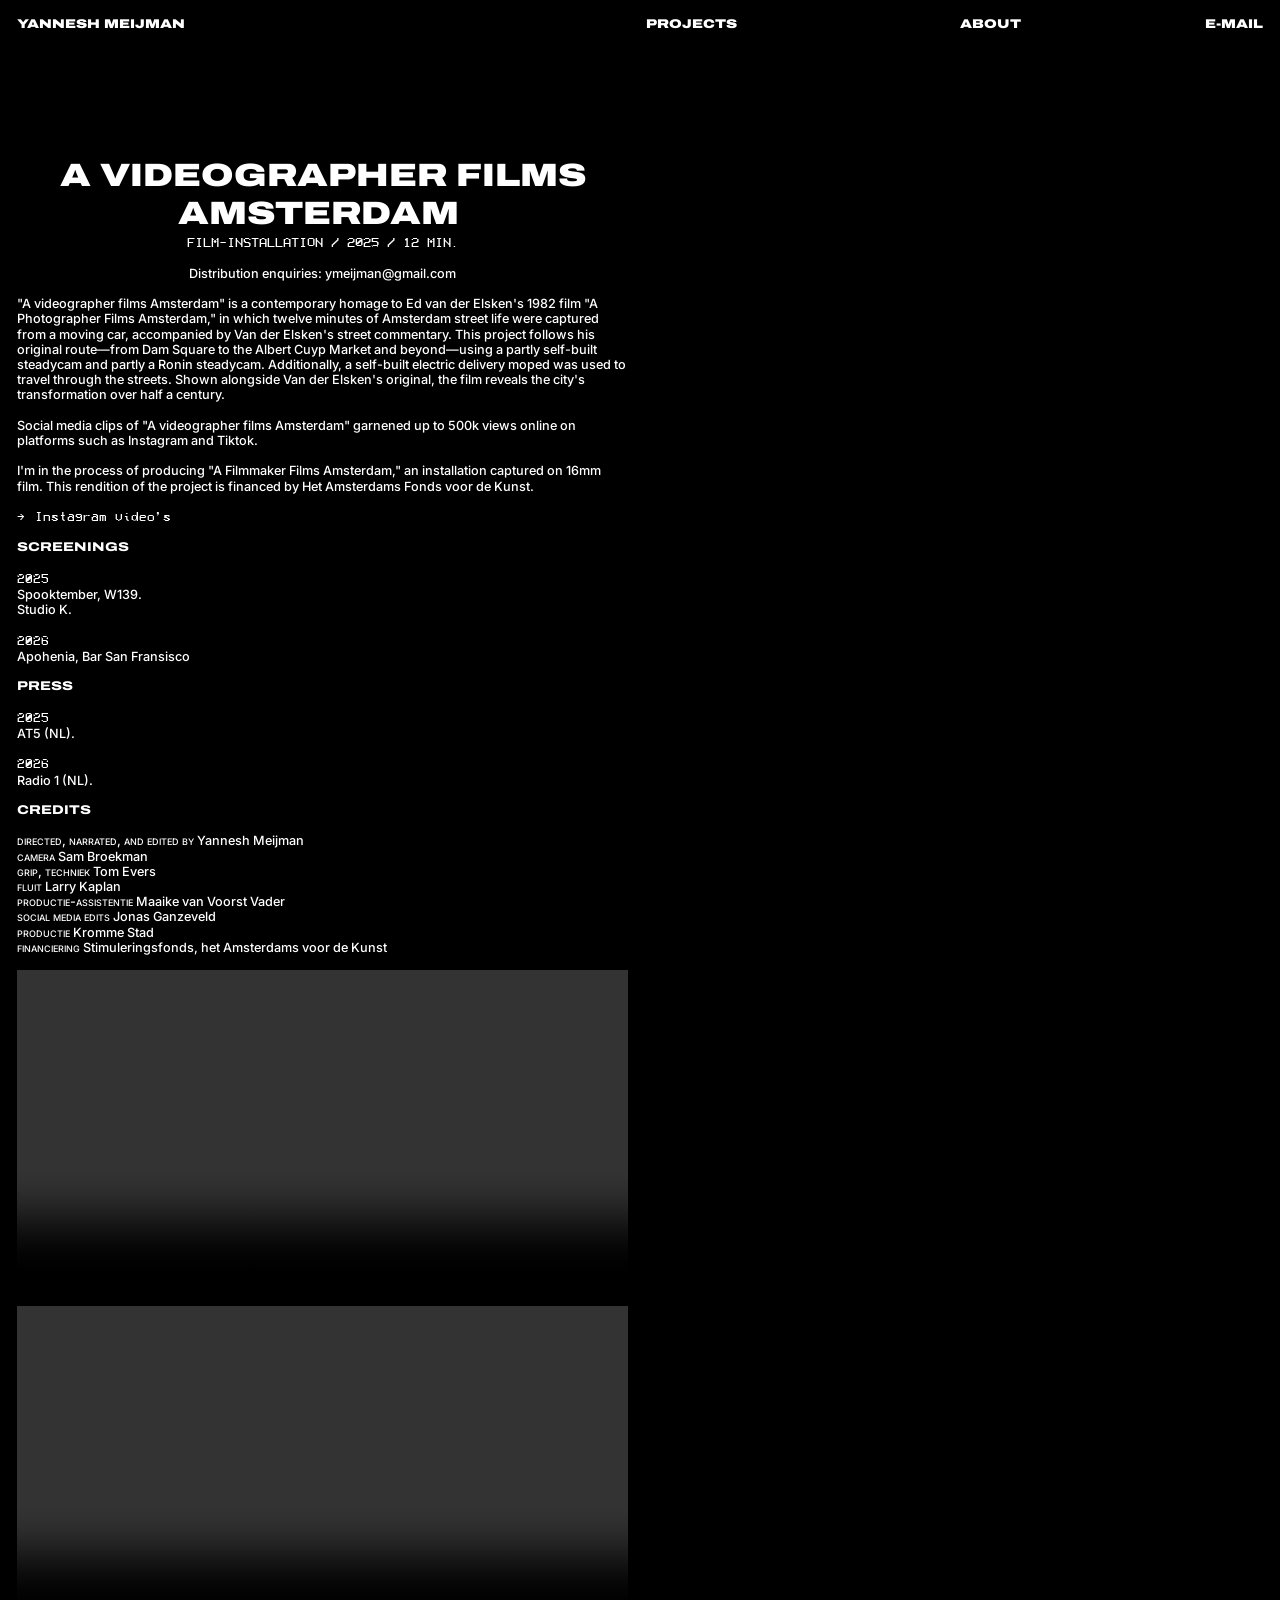
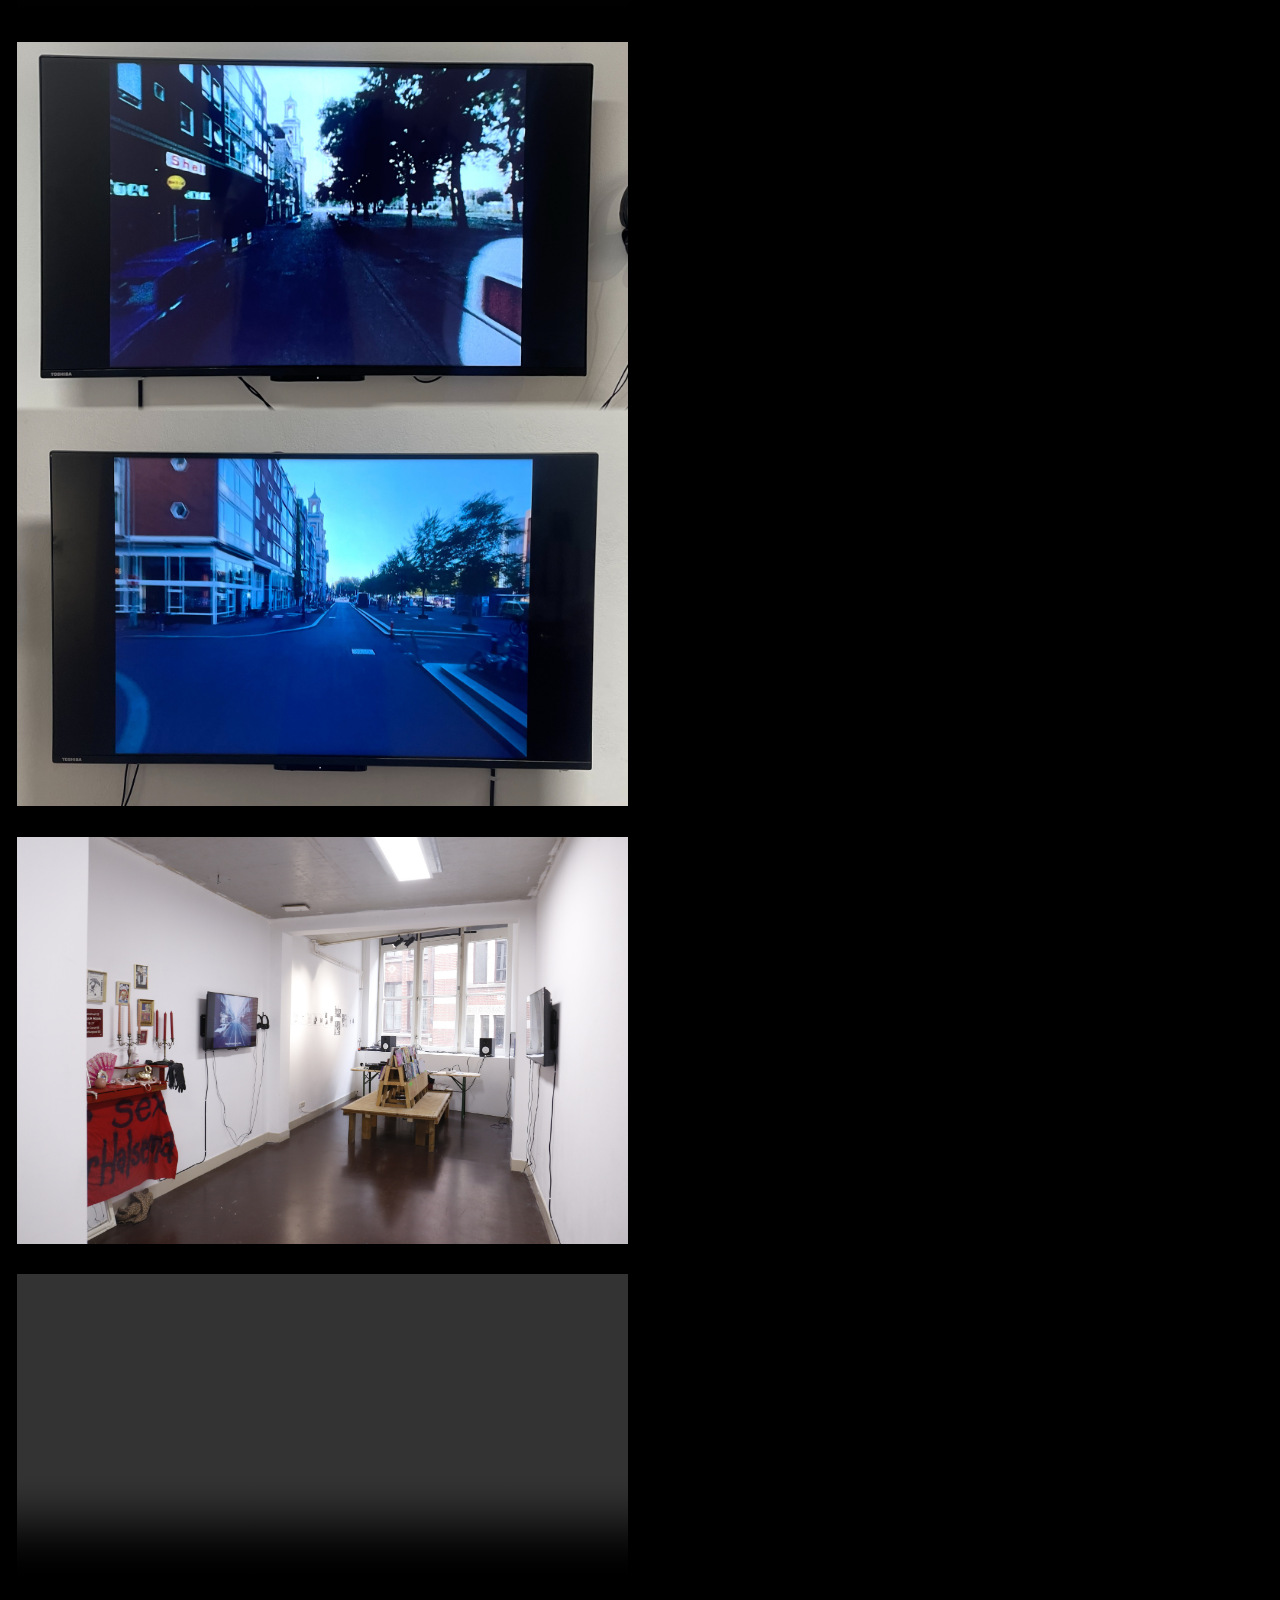
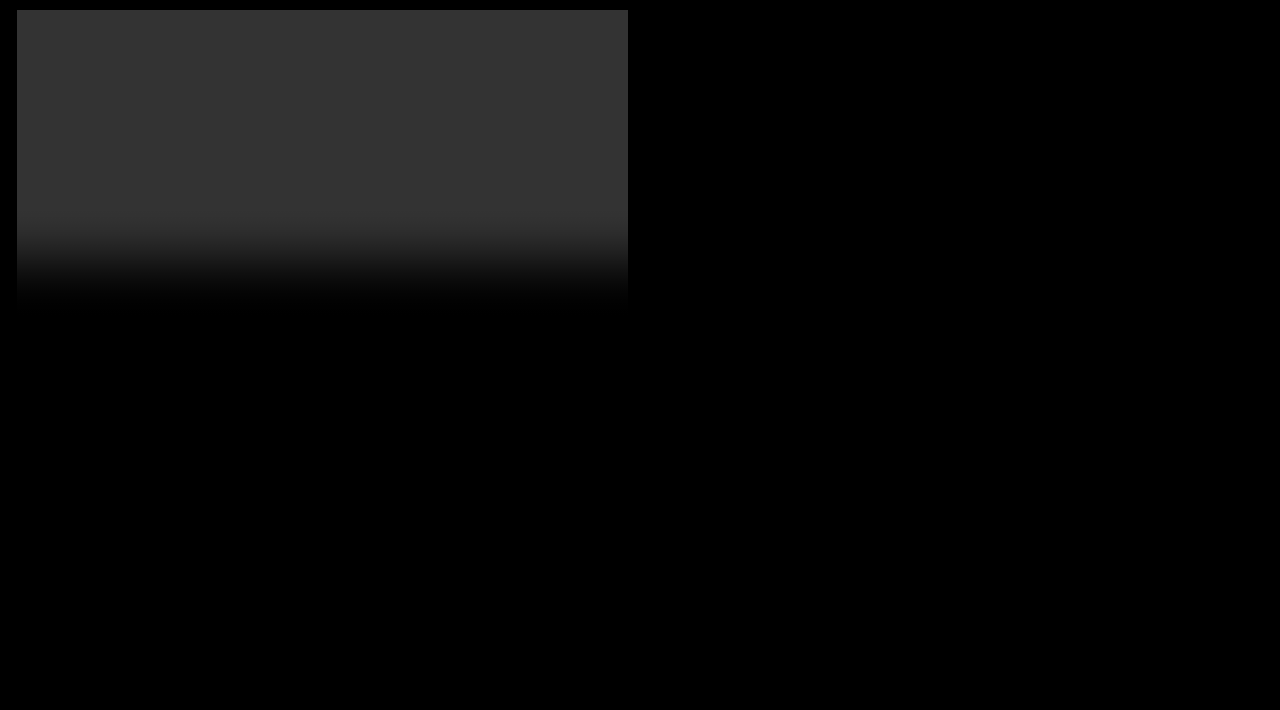
==== a-videographer-films-amsterdam/index.html @ 2f29f600 "Rebuild yanneshmeijman.com from Cargo as a static site All 14 pages, media optimised for web, origin" ====
<!doctype html>
<html lang="en">
<head>
  <meta charset="utf-8">
  <meta name="viewport" content="width=device-width, initial-scale=1">
  <title>A Videographer films Amsterdam — Yannesh Meijman</title>
  <meta name="description" content="A VIDEOGRAPHER FILMS AMSTERDAM FILM-INSTALLATION / 2025 / 12 Min. Distribution enquiries: ymeijman@gmail.com &quot;A videographer films Amsterdam&quot; is a contempo">
  <link rel="icon" href="/assets/favicon.ico">
  <link rel="stylesheet" href="/assets/css/site.css">
</head>
<body class="project">
  <header class="site-header desktop">
    <div class="cols">
      <div class="col" style="--span:6"><a class="header-link" href="/">Yannesh Meijman</a></div>
      <div class="col" style="--span:3"><a class="header-link" href="/projects/">Projects</a></div>
      <div class="col" style="--span:2"><a class="header-link" href="/about/">About</a></div>
      <div class="col right" style="--span:1"><a class="header-link" href="mailto:ymeijman@gmail.com">E-mail</a></div>
    </div>
  </header>
  <header class="site-header mobile">
    <a class="header-link" href="/">Yannesh Meijman</a>
    <span class="card-line">Filmmaker</span>
    <a class="card-line" href="mailto:ymeijman@gmail.com">ymeijman@gmail.com</a>
    <nav>
      <a class="header-link" href="/projects/">Projects</a>
      <a class="header-link" href="/about/">About</a>
    </nav>
  </header>
  <main class="project-page">
    <article class="content">
<div style="text-align: center"><span class="project-name">A VIDEOGRAPHER FILMS AMSTERDAM <br></span><span class="sub-headline">FILM-INSTALLATION / 2025 / 12 Min.</span><br>Distribution enquiries: ymeijman@gmail.com<br>
</div><br>
&#x22;A videographer films Amsterdam&#x22; is a contemporary homage to Ed van der Elsken&#x27;s 1982 film &#x22;A Photographer Films Amsterdam,&#x22; in which twelve minutes of Amsterdam street life were captured from a moving car, accompanied by Van der Elsken&#x27;s street commentary. This project follows his original route—from Dam Square to the Albert Cuyp Market and beyond—using a partly self-built steadycam and partly a Ronin steadycam. Additionally, a self-built electric delivery moped was used to travel through the streets. Shown alongside Van der Elsken&#x27;s original, the film reveals the city&#x27;s transformation over half a century.<br>
<br>
Social media clips of &#x22;A videographer films Amsterdam&#x22; garnened up to 500k views online on platforms such as Instagram and Tiktok.<br>
<br>
I&#x27;m in the process of producing &#x22;A Filmmaker Films Amsterdam,&#x22; an installation captured on 16mm film. This rendition of the project is financed by Het Amsterdams Fonds voor de Kunst.<br>
<br>

<h2><span class="icon icon-arrow">→</span> <a href="https://www.instagram.com/reel/DPGLXiKEzND/">Instagram video’s</a></h2><br>
<h1><br>
ScreeningS<br>
<br>
</h1><br>
<h2>2025</h2><br>
Spooktember, W139.<br>
Studio K.<br>
<br>
<h2>2026</h2><br>
Apohenia, Bar San Fransisco<br>
<br>
<h1>PresS<br>
<br>
</h1><br>
<h2>2025</h2><br><a href="https://www.at5.nl/artikelen/234760/amsterdam-toen-en-nu-filmklassieker-van-ed-van-der-elsken-krijgt-bakfiets-remake" target="_blank">AT5 (NL)</a>.<br>
<br>
<h2>2026</h2><br>
<a href="https://www.nporadio1.nl/fragmenten/de-rode-draad/019e8784-0699-704b-9548-c63b848bb50a/2026-06-02-na-45-jaar-een-remake-van-een-fotograaf-filmt-amsterdam" target="_blank">Radio 1 (NL).</a><br>
<br>
<h1>Credits<br>
<br>
</h1><br><span class="small-caps">directed, NARRATED, AND edited by</span> Yannesh Meijman<br><span class="small-caps">Camera </span>Sam Broekman<br>
<span class="small-caps">GRIP, TECHNIEK </span>Tom Evers<br><span class="small-caps">fluit </span>Larry Kaplan<br><span class="small-caps">PRODUCTIE-ASSISTENTIE </span>Maaike van Voorst Vader<br><span class="small-caps">SOCIAL MEDIA EDITS </span>Jonas Ganzeveld<br>
<span class="small-caps">PRODUCTIE </span>Kromme Stad<br>
<span class="small-caps">FINANCIERING </span>Stimuleringsfonds, het Amsterdams voor de Kunst<br>
 
<br>
<video class="media" src="/assets/media/bar-san-francisco-kleiner.mp4" width="1080" height="1920" controls playsinline preload="metadata"></video><br>
<br>
<video class="media" src="/assets/media/een-videograaf-filmt-amsterdam-clip-4-9x16-1.mp4" width="1080" height="1920" controls playsinline preload="metadata"></video><br>
<br><img class="media zoomable" src="/assets/media/videograaf-filmt-amsterdam-vergelijken.jpg" width="2000" height="2500" alt="A Videographer films Amsterdam" loading="lazy"><br>
<br>
<img class="media zoomable" src="/assets/media/mg-9540.jpg" width="5472" height="3648" alt="A Videographer films Amsterdam" loading="lazy"><br>
<br>
<video class="media" src="/assets/media/img-6999.mp4" width="1920" height="1440" controls playsinline preload="metadata"></video><br>
<br>
<video class="media" src="/assets/media/img-7066.mp4" width="1920" height="1080" controls playsinline preload="metadata"></video><br>
<br>
<video class="media" src="/assets/media/img-7069.mp4" width="1920" height="1440" autoplay muted loop playsinline></video>
    </article>
    <div class="backdrop" data-youtube="9k5cksxPOnI" data-fit="contain" data-title="A Videographer films Amsterdam — loop"><div class="frame"></div></div>
  </main>
  <script src="/assets/js/site.js" defer></script>
</body>
</html>
---- assets/css/site.css ----
/* ==========================================================================
   yanneshmeijman.com
   Original design: Studio SMS (Katharina Shafiei-Nasab & Alix Stria), built on Cargo.
   Rebuilt as a static site, October 2026.
   ========================================================================== */

/* ---------- Fonts ----------
   The Cargo site used "Gravity Variable" and "Walter Neue Variable", which are
   licensed only for use on Cargo. Archivo (wide, heavy) and Inter stand in for
   them. To use licensed files later, add @font-face rules and change the
   --font-* variables below — nothing else needs to change. */
@import url("https://fonts.googleapis.com/css2?family=Archivo:wdth,wght@62..125,100..900&family=Inter:wght@400..700&display=swap");

@font-face {
  font-family: "VCR OSD Mono";
  src: url("../fonts/VCROSD-Mono.woff") format("woff");
  font-display: swap;
}

:root {
  --font-display: "Archivo", "Helvetica Neue", Arial, sans-serif; /* was Gravity */
  --font-body: "Inter", "Helvetica Neue", Arial, sans-serif;      /* was Walter Neue */
  --font-mono: "VCR OSD Mono", "Courier New", monospace;

  --white: #ffffff;
  --black: #000000;
  --accent: #00ff11; /* active link colour */

  --header-h: 3.6rem;
  --pad: 1.5rem;
  --stroke: 3px;
}

/* Everything is sized in rem, and rem follows the viewport width, like Cargo. */
html { font-size: 0.9vw; }
@media (max-width: 767px) { html { font-size: 3.136vw; } }

*, *::before, *::after { box-sizing: border-box; }

html, body { margin: 0; background: var(--black); }

body {
  color: var(--white);
  font-family: var(--font-body);
  font-weight: 500;
  font-size: 1.1rem;
  line-height: 1.2;
  -webkit-font-smoothing: antialiased;
}
@media (max-width: 767px) { body { font-size: 1.4rem; } }

/* The signature look: white type with a black outline painted underneath, so
   text stays legible on top of video. */
body, h1, h2, .project-name, .sub-headline, .header-link {
  -webkit-text-stroke: var(--stroke) var(--black);
  paint-order: stroke fill;
}

a { color: inherit; text-decoration: none; }
a:active { opacity: 0.7; }
a.active { color: var(--accent); }

img, video { display: block; max-width: 100%; height: auto; }

/* ---------- Text styles ---------- */
h1, .h1 {
  font-family: var(--font-display);
  font-weight: 800;
  font-stretch: 125%;
  font-size: 1.1rem;
  line-height: 1.2;
  text-transform: uppercase;
  margin: 0;
  display: inline-block;
}

h2, .h2 {
  font-family: var(--font-mono);
  font-weight: 400;
  font-size: 1.1rem;
  line-height: 1.2;
  margin: 0;
  display: inline-block;
}

@media (max-width: 767px) {
  h1, .h1, h2, .h2 { font-size: 1.4rem; }
}

.project-name {
  display: block;
  font-family: var(--font-display);
  font-weight: 900;
  font-stretch: 125%;
  font-size: 2.8rem;
  line-height: 1.2;
  text-transform: uppercase;
  text-align: center;
  --stroke: 5px;
}

.sub-headline {
  display: block;
  font-family: var(--font-mono);
  font-weight: 400;
  font-size: 1.2rem;
  line-height: 1.2;
  text-transform: uppercase;
}

@media (max-width: 767px) {
  .project-name { font-size: 2rem; --stroke: 4px; }
  .sub-headline { font-size: 1.4rem; text-align: center; }
}

small { font-size: 1em; } /* Cargo wrapped headings in <small> without shrinking them */

.small-caps { font-variant: small-caps; text-transform: lowercase; }
sub { position: relative; vertical-align: baseline; top: 0.3em; }
sup { position: relative; vertical-align: baseline; top: -0.4em; }
ol { margin: 0; padding: 0 0 0 2.5em; list-style-type: decimal-leading-zero; }
ul { margin: 0; padding: 0 0 0 2em; }
blockquote { margin: 0; padding: 0 0 0 2em; }

ul.lineated { list-style: none; margin: 0 0 0 1.2em; padding: 0; text-indent: -1.2em; }
.icon { display: inline-block; width: 1.2em; text-indent: 0; text-align: left; }
.icon-arrow { width: auto; margin-right: 0.15em; }

hr { background: var(--white); border: 0; height: 1px; margin: 0 0 1rem; }

/* Column layouts (Cargo "column-set"): a 12 column grid. */
.cols {
  display: grid;
  grid-template-columns: repeat(12, minmax(0, 1fr));
  column-gap: var(--gutter, 1rem);
}
.cols > .col { grid-column: span var(--span, 12); }
@media (max-width: 767px) {
  .cols:not(.keep-mobile) { display: block; }
  .cols:not(.keep-mobile) > .col + .col { margin-top: 2rem; }
}

/* ---------- Header ---------- */
.site-header {
  position: fixed;
  inset: 0 0 auto 0;
  z-index: 100;
  padding: var(--pad);
}
.header-link {
  display: block;
  font-family: var(--font-display);
  font-weight: 900;
  font-stretch: 125%;
  font-size: 1.1rem;
  line-height: 1.2;
  text-transform: uppercase;
}
.site-header .cols { --gutter: 1rem; }
.site-header .right { text-align: right; }

.site-header.mobile { display: none; }

@media (max-width: 767px) {
  .site-header.desktop { display: none; }
  .site-header.mobile {
    display: block;
    background: var(--black);
    text-align: center;
  }
  .site-header.mobile .header-link { font-size: 1.4rem; }
  .site-header.mobile .card-line {
    display: block;
    font-family: var(--font-mono);
    font-size: 2rem;
    line-height: 1.3;
    text-transform: uppercase;
  }
  .site-header.mobile nav {
    display: flex;
    justify-content: space-between;
    margin-top: 1.2rem;
  }
  :root { --header-h: 0px; }
  main { padding-top: var(--mobile-header-h, 15rem); }
}

/* ---------- Background video / image ("backdrop") ----------
   A box that shows one YouTube loop, video file or image, either fitted
   (contain) or filling (cover) the box. Sizing is done in site.js. */
.backdrop {
  position: relative;
  overflow: hidden;
  background: var(--black);
}
.backdrop .frame {
  position: absolute;
  left: 50%;
  top: 50%;
  transform: translate(-50%, -50%);
  overflow: hidden;
}
.backdrop iframe {
  position: absolute;
  left: 0;
  border: 0;
  width: 100%;
  pointer-events: none;
}
.backdrop .poster,
.backdrop video,
.backdrop .frame > img {
  position: absolute;
  inset: 0;
  width: 100%;
  height: 100%;
  object-fit: cover;
  max-width: none;
}
.backdrop iframe { opacity: 0; transition: opacity 0.6s ease; }
.backdrop.playing iframe { opacity: 1; }

/* ---------- Home ---------- */
.home .backdrop {
  position: fixed;
  inset: 0;
}
.home main {
  position: relative;
  min-height: 100vh;
  display: flex;
  justify-content: flex-end;
  align-items: flex-end;
  padding: 0 0 7.4rem 0;
  pointer-events: none;
}
.home .card-slot {
  width: 40%;
  display: flex;
  justify-content: center;
}

.business-card {
  pointer-events: auto;
  display: inline-block;
  font-family: var(--font-mono);
  font-weight: 400;
  font-size: 1.76rem; /* 2.2rem × 0.8, as on the Cargo site */
  line-height: 1.2;
  text-transform: uppercase;
  text-align: center;
  color: var(--black);
  background: var(--white);
  -webkit-text-stroke: 1px var(--black);
  border: 0.3rem solid rgba(0, 0, 0, 0.85);
  padding: 1rem 3rem;
  filter: drop-shadow(0.6rem 0.6rem 0 rgba(0, 0, 0, 0.85));
  transform: translate(var(--dx, 0px), var(--dy, 0px)) rotate(-5deg);
  cursor: grab;
  user-select: none;
  touch-action: none;
}
.business-card:active { cursor: grabbing; }
.business-card a { color: var(--black); }

@media (max-width: 767px) {
  .home main { display: none; }
  .home .backdrop.desktop-only { display: none; }
  .home .backdrop.mobile-only {
    display: block;
    position: fixed;
    inset: var(--mobile-header-h, 15rem) 0.6rem 0.6rem 0.6rem;
  }
}
.backdrop.mobile-only { display: none; }

/* ---------- Projects index ---------- */
.project-row {
  display: flex;
  min-height: calc(100vh - var(--header-h));
}
.project-row:first-child { margin-top: var(--header-h); }
.project-row .row-text {
  width: 50%;
  display: flex;
  flex-direction: column;
  justify-content: center;
  align-items: center;
  text-align: center;
  padding: 2rem 1rem;
}
.project-row .backdrop {
  width: 50%;
  position: sticky;
  top: var(--header-h);
  height: calc(100vh - var(--header-h));
}
.project-row .row-text .sub-headline { margin-top: 0; }

@media (max-width: 767px) {
  .project-row {
    position: relative;
    min-height: 100svh;
    margin-top: 0 !important;
  }
  .project-row .backdrop {
    position: absolute;
    inset: 0;
    width: 100%;
    height: 100%;
  }
  .project-row .row-text {
    position: relative;
    z-index: 1;
    width: 100%;
  }
}

/* ---------- Project detail pages ---------- */
.project-page {
  display: flex;
  align-items: flex-start;
  margin-top: var(--header-h);
}
.project-page .content {
  width: 50%;
  padding: 10rem 1rem 5rem 1.5rem;
  background: var(--black);
}
.project-page .backdrop {
  width: 50%;
  position: sticky;
  top: var(--header-h);
  height: calc(100vh - var(--header-h));
}
.project-page .intro { text-align: center; }

@media (max-width: 767px) {
  .project-page { margin-top: 0; }
  .project-page .content { width: 100%; padding: 3rem var(--pad) 5rem; }
  .project-page .backdrop { display: none; }
}

/* Media inside page text */
.content .media { width: 100%; height: auto; margin: 0; }
.content .media.zoomable { cursor: zoom-in; }

/* ---------- About ---------- */
.about main {
  padding: calc(var(--header-h) + 2rem) var(--pad) var(--pad);
  min-height: 100vh;
}
.about .credit { text-align: right; margin-top: 4rem; }

/* The flying pigeon */
.flyer {
  position: fixed;
  top: 0;
  left: 0;
  width: 20vmax;
  pointer-events: none;
  z-index: 50;
  will-change: transform;
}

/* ---------- Lightbox for zoomable images ---------- */
.lightbox {
  position: fixed;
  inset: 0;
  z-index: 1000;
  background: var(--white);
  display: flex;
  align-items: center;
  justify-content: center;
  padding: 3rem;
  cursor: zoom-out;
}
.lightbox img { max-width: 100%; max-height: 100%; object-fit: contain; }
@media (max-width: 767px) { .lightbox { padding: 10px; } }
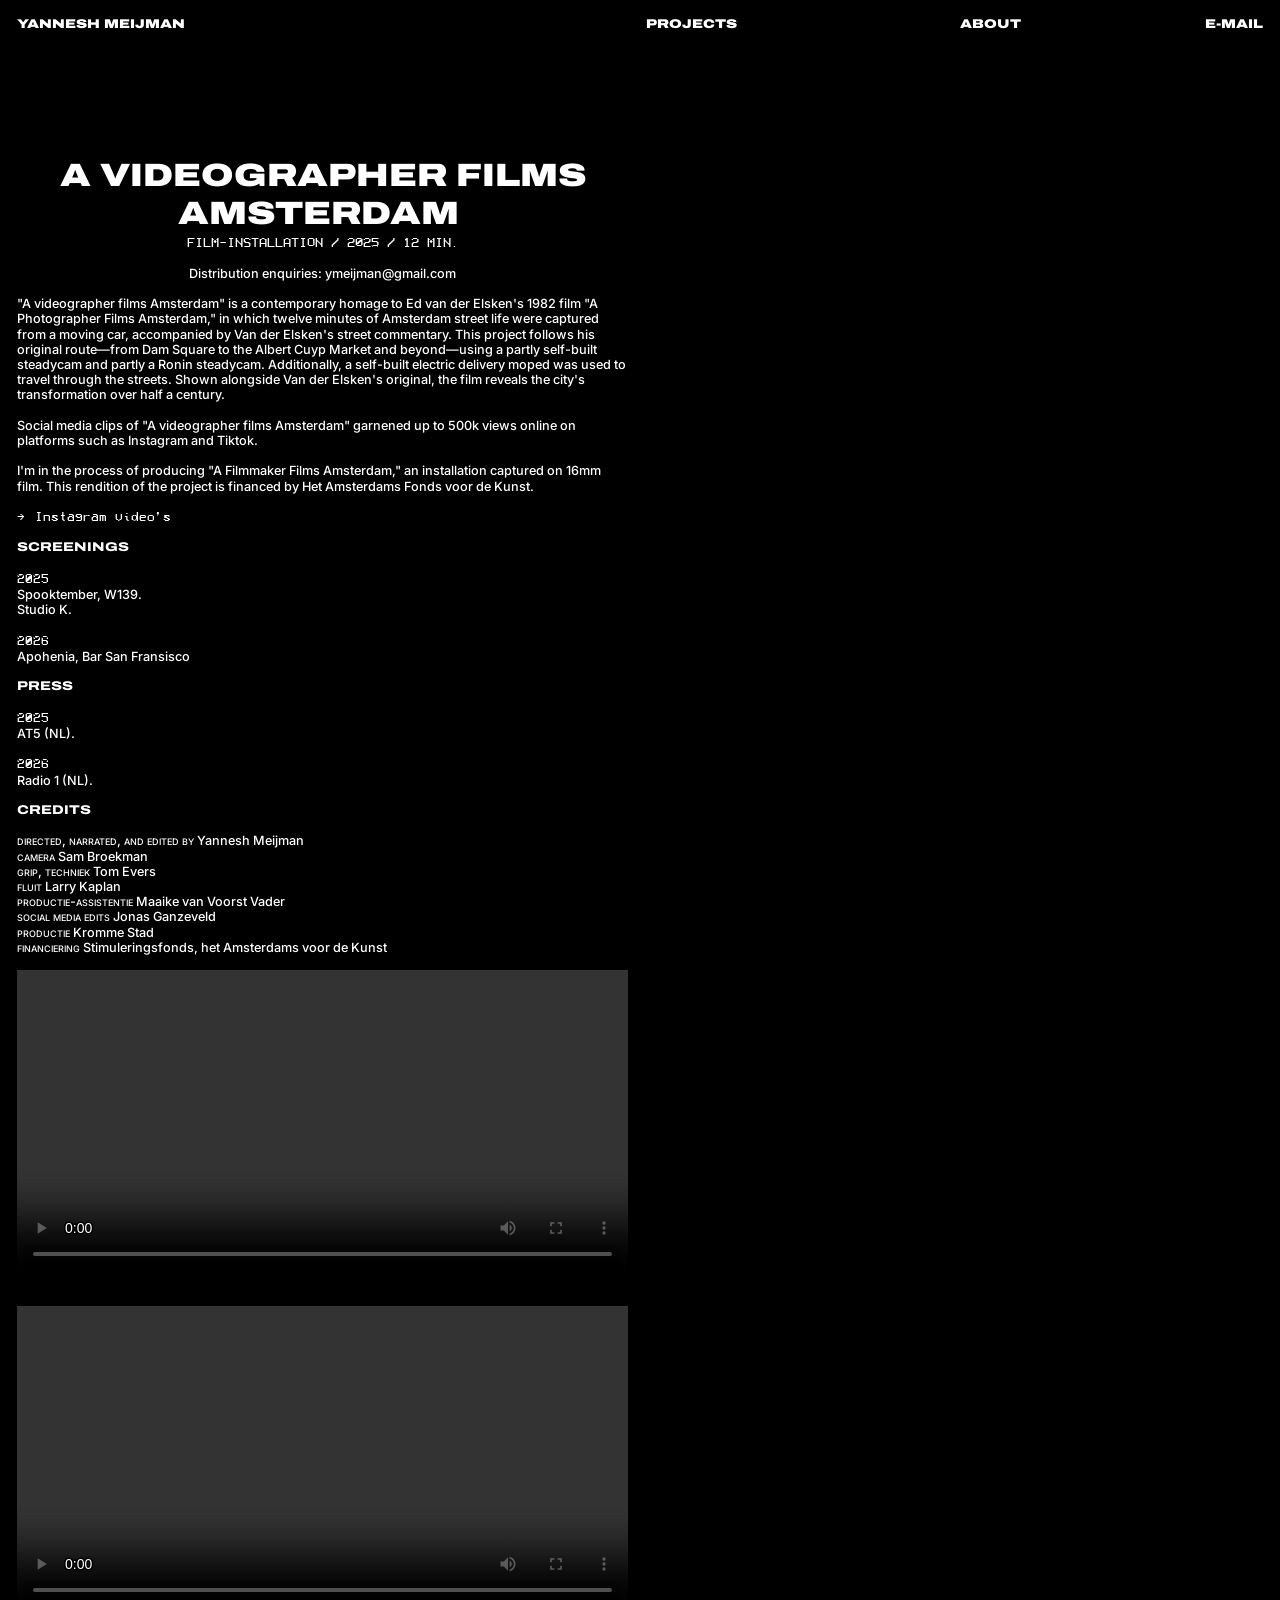
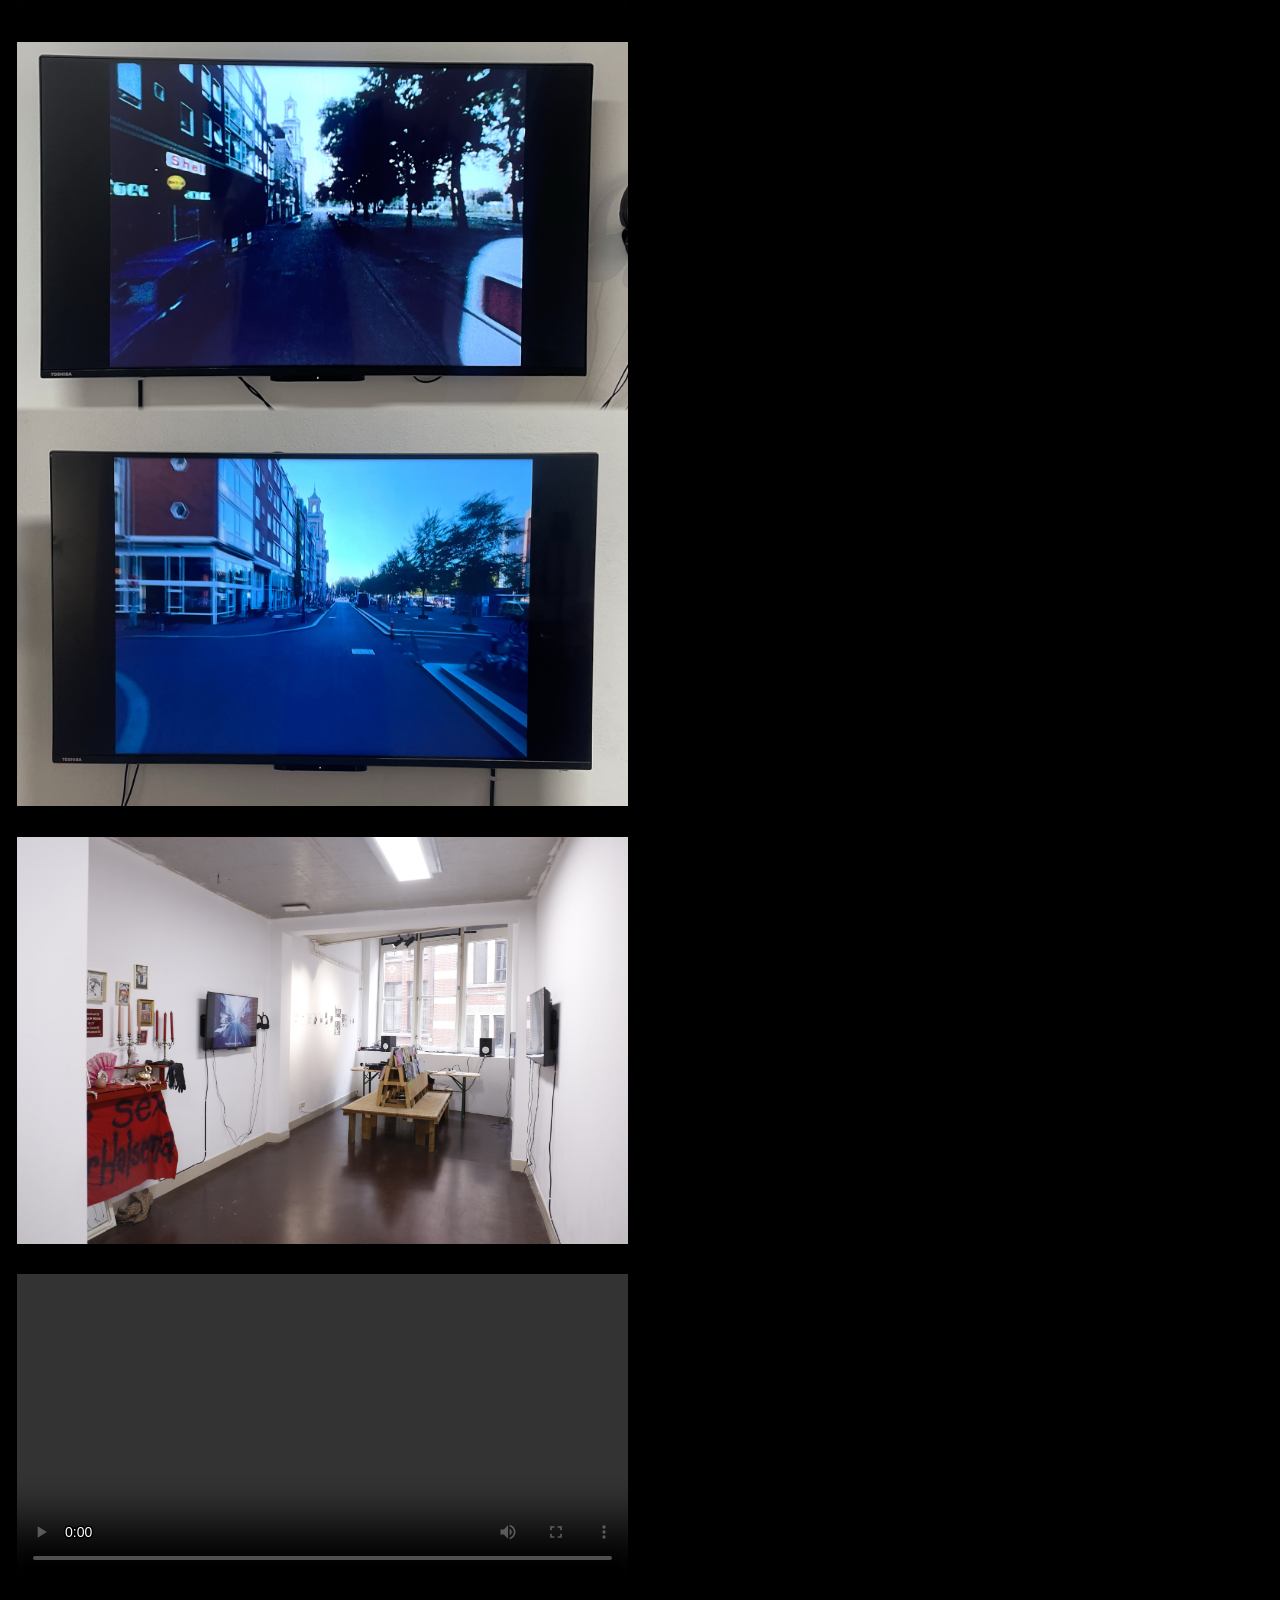
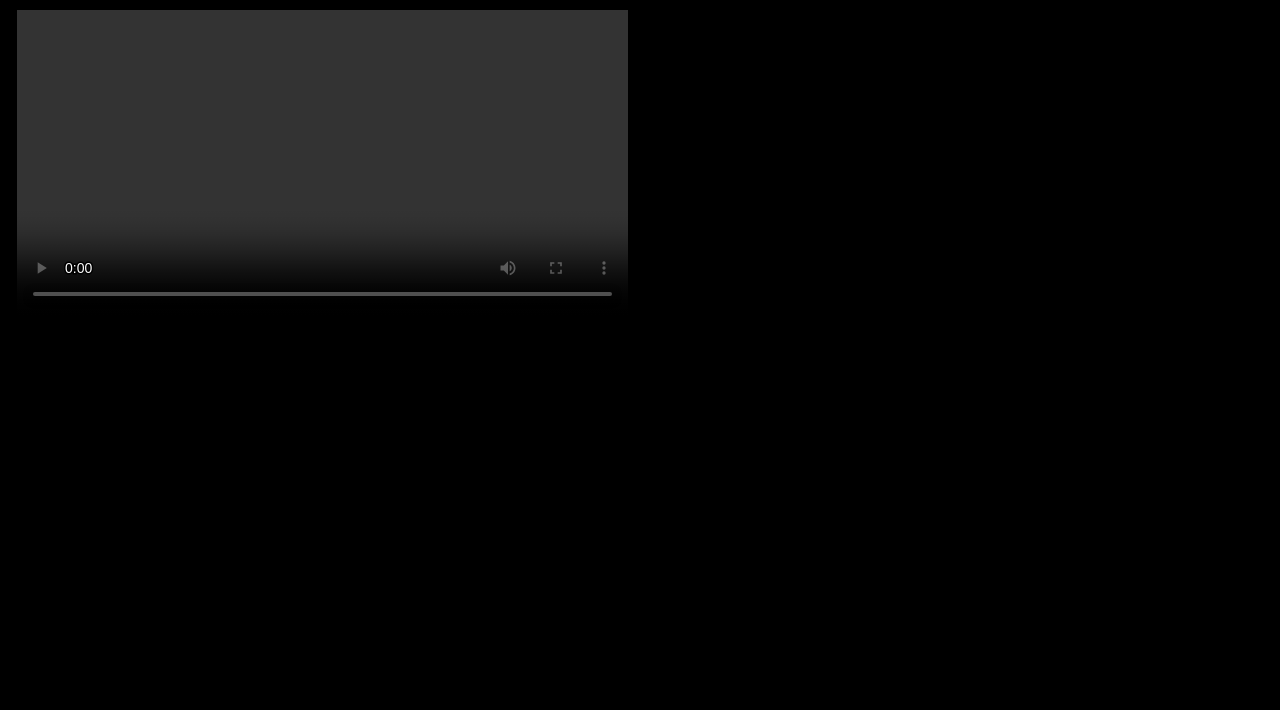
==== commit eed9cb29: "Use relative paths so the site works from any folder Co-Authored-By: Claude Opus 5.5 <noreply@anthro" ====
--- a/a-videographer-films-amsterdam/index.html
+++ b/a-videographer-films-amsterdam/index.html
@@ -5,25 +5,25 @@
   <meta name="viewport" content="width=device-width, initial-scale=1">
   <title>A Videographer films Amsterdam — Yannesh Meijman</title>
   <meta name="description" content="A VIDEOGRAPHER FILMS AMSTERDAM FILM-INSTALLATION / 2025 / 12 Min. Distribution enquiries: ymeijman@gmail.com &quot;A videographer films Amsterdam&quot; is a contempo">
-  <link rel="icon" href="/assets/favicon.ico">
-  <link rel="stylesheet" href="/assets/css/site.css">
+  <link rel="icon" href="../assets/favicon.ico">
+  <link rel="stylesheet" href="../assets/css/site.css">
 </head>
 <body class="project">
   <header class="site-header desktop">
     <div class="cols">
-      <div class="col" style="--span:6"><a class="header-link" href="/">Yannesh Meijman</a></div>
-      <div class="col" style="--span:3"><a class="header-link" href="/projects/">Projects</a></div>
-      <div class="col" style="--span:2"><a class="header-link" href="/about/">About</a></div>
+      <div class="col" style="--span:6"><a class="header-link" href="../">Yannesh Meijman</a></div>
+      <div class="col" style="--span:3"><a class="header-link" href="../projects/">Projects</a></div>
+      <div class="col" style="--span:2"><a class="header-link" href="../about/">About</a></div>
       <div class="col right" style="--span:1"><a class="header-link" href="mailto:ymeijman@gmail.com">E-mail</a></div>
     </div>
   </header>
   <header class="site-header mobile">
-    <a class="header-link" href="/">Yannesh Meijman</a>
+    <a class="header-link" href="../">Yannesh Meijman</a>
     <span class="card-line">Filmmaker</span>
     <a class="card-line" href="mailto:ymeijman@gmail.com">ymeijman@gmail.com</a>
     <nav>
-      <a class="header-link" href="/projects/">Projects</a>
-      <a class="header-link" href="/about/">About</a>
+      <a class="header-link" href="../projects/">Projects</a>
+      <a class="header-link" href="../about/">About</a>
     </nav>
   </header>
   <main class="project-page">
@@ -65,21 +65,21 @@
 <span class="small-caps">FINANCIERING </span>Stimuleringsfonds, het Amsterdams voor de Kunst<br>
  
 <br>
-<video class="media" src="/assets/media/bar-san-francisco-kleiner.mp4" width="1080" height="1920" controls playsinline preload="metadata"></video><br>
+<video class="media" src="../assets/media/bar-san-francisco-kleiner.mp4" width="1080" height="1920" controls playsinline preload="metadata"></video><br>
 <br>
-<video class="media" src="/assets/media/een-videograaf-filmt-amsterdam-clip-4-9x16-1.mp4" width="1080" height="1920" controls playsinline preload="metadata"></video><br>
-<br><img class="media zoomable" src="/assets/media/videograaf-filmt-amsterdam-vergelijken.jpg" width="2000" height="2500" alt="A Videographer films Amsterdam" loading="lazy"><br>
+<video class="media" src="../assets/media/een-videograaf-filmt-amsterdam-clip-4-9x16-1.mp4" width="1080" height="1920" controls playsinline preload="metadata"></video><br>
+<br><img class="media zoomable" src="../assets/media/videograaf-filmt-amsterdam-vergelijken.jpg" width="2000" height="2500" alt="A Videographer films Amsterdam" loading="lazy"><br>
 <br>
-<img class="media zoomable" src="/assets/media/mg-9540.jpg" width="5472" height="3648" alt="A Videographer films Amsterdam" loading="lazy"><br>
+<img class="media zoomable" src="../assets/media/mg-9540.jpg" width="5472" height="3648" alt="A Videographer films Amsterdam" loading="lazy"><br>
 <br>
-<video class="media" src="/assets/media/img-6999.mp4" width="1920" height="1440" controls playsinline preload="metadata"></video><br>
+<video class="media" src="../assets/media/img-6999.mp4" width="1920" height="1440" controls playsinline preload="metadata"></video><br>
 <br>
-<video class="media" src="/assets/media/img-7066.mp4" width="1920" height="1080" controls playsinline preload="metadata"></video><br>
+<video class="media" src="../assets/media/img-7066.mp4" width="1920" height="1080" controls playsinline preload="metadata"></video><br>
 <br>
-<video class="media" src="/assets/media/img-7069.mp4" width="1920" height="1440" autoplay muted loop playsinline></video>
+<video class="media" src="../assets/media/img-7069.mp4" width="1920" height="1440" autoplay muted loop playsinline></video>
     </article>
     <div class="backdrop" data-youtube="9k5cksxPOnI" data-fit="contain" data-title="A Videographer films Amsterdam — loop"><div class="frame"></div></div>
   </main>
-  <script src="/assets/js/site.js" defer></script>
+  <script src="../assets/js/site.js" defer></script>
 </body>
 </html>
